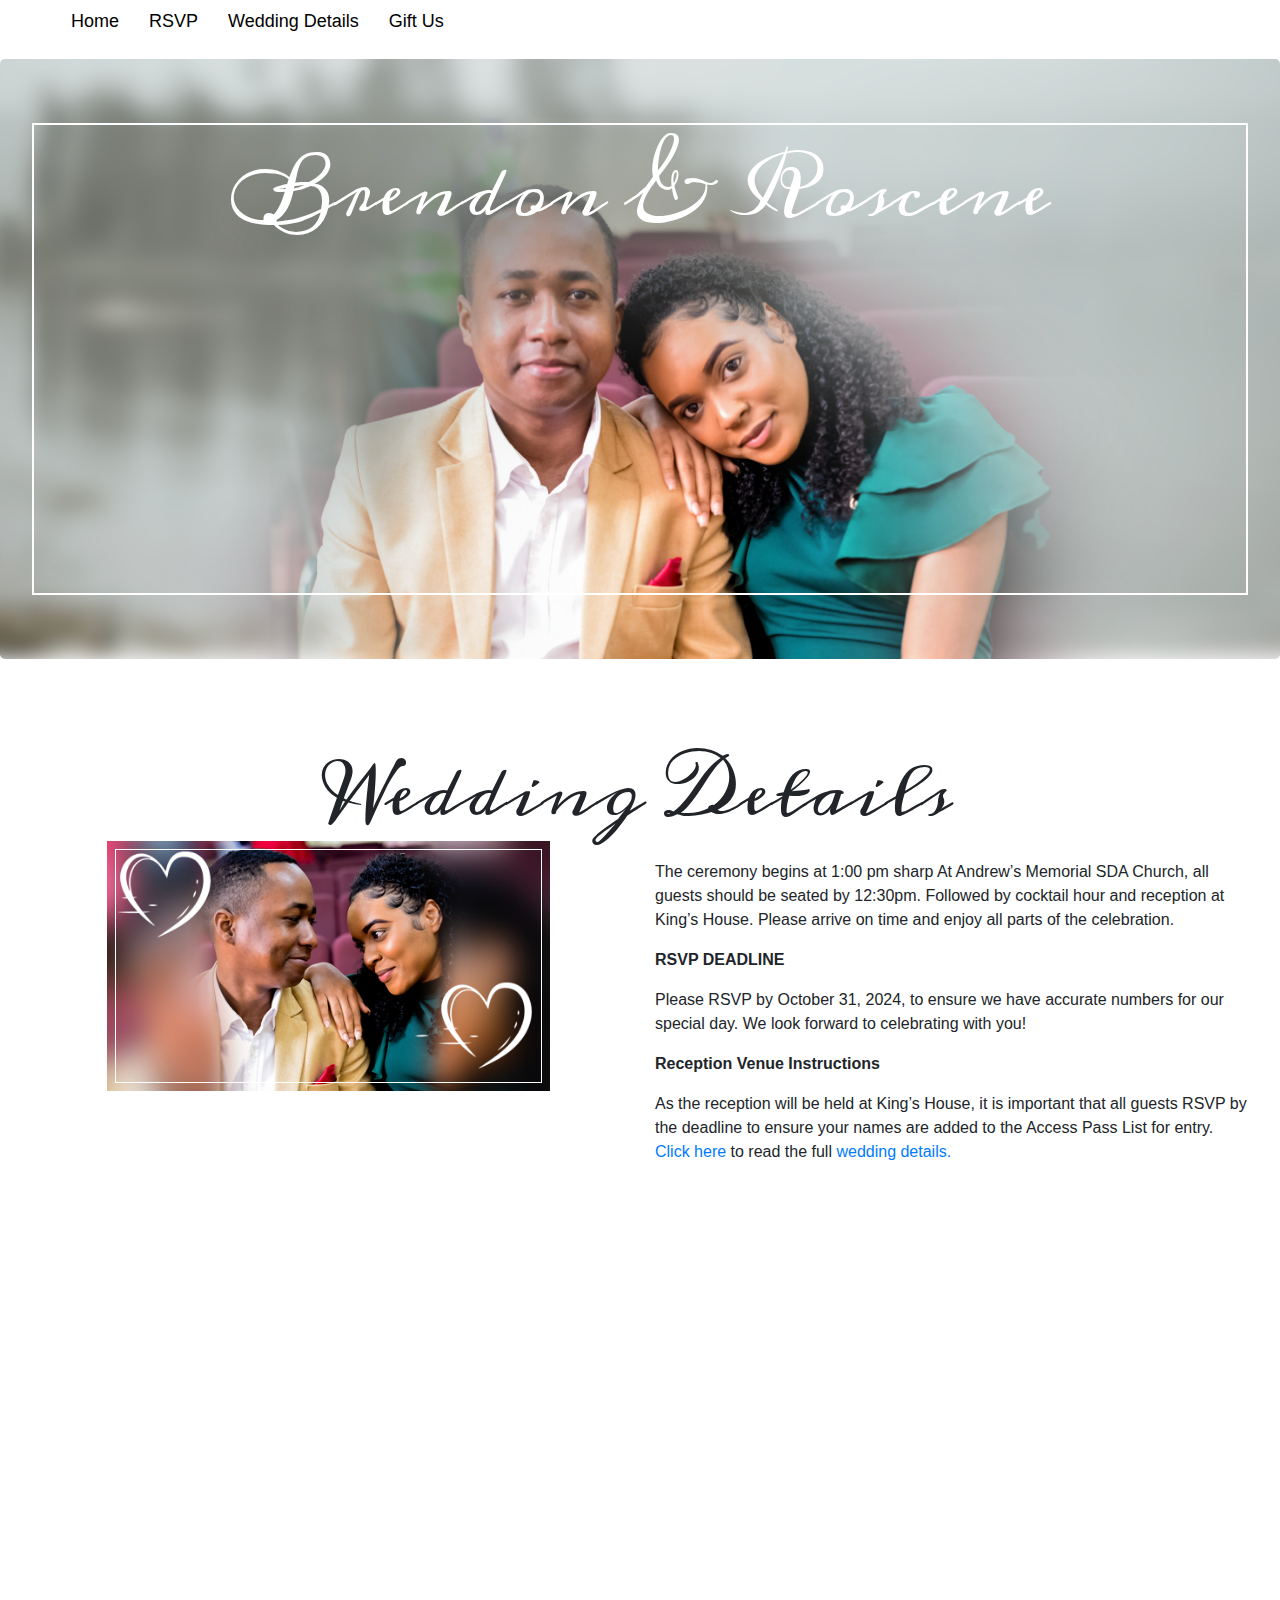
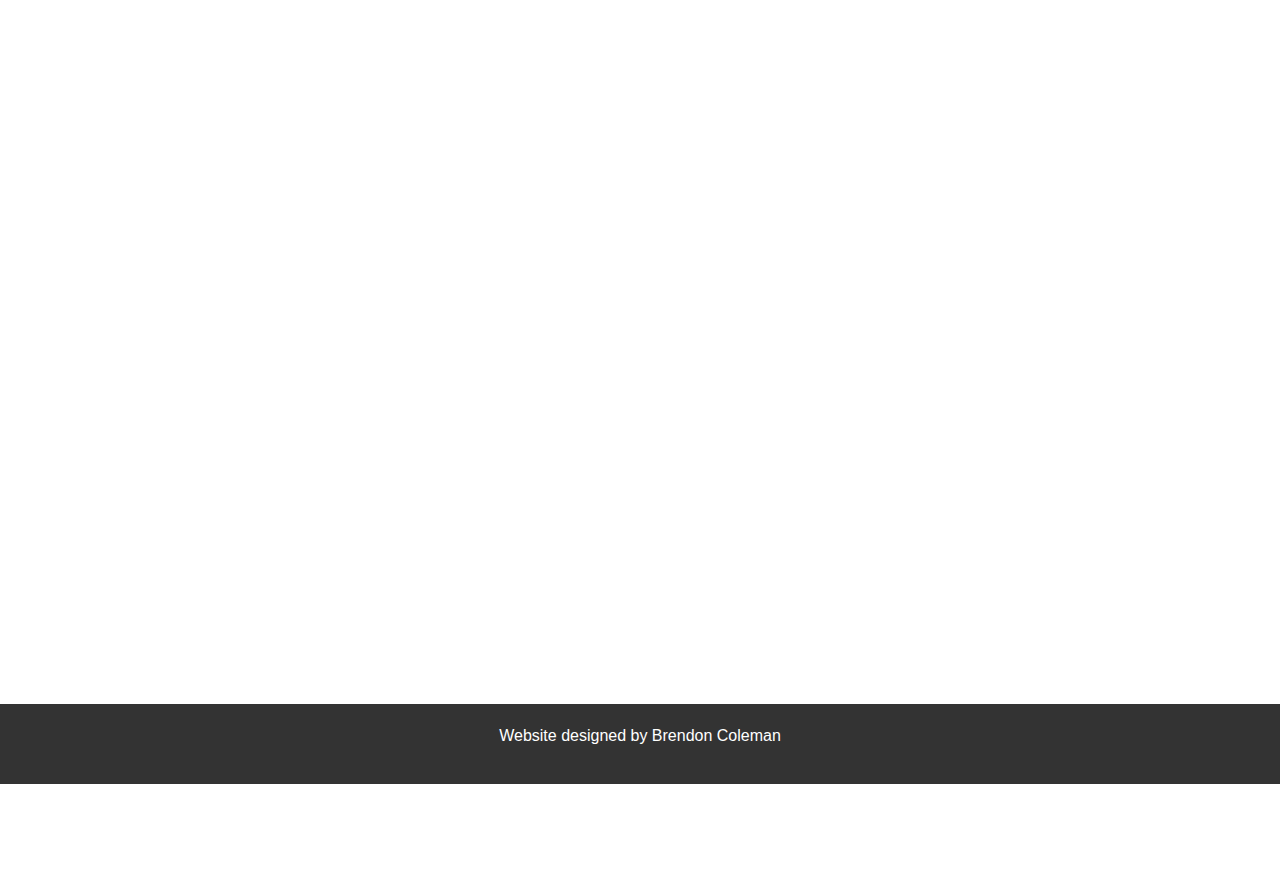
==== index.html @ ec96111e "Add files via upload" ====
<!DOCTYPE html>
<html lang="en">
<head>
    <meta charset="UTF-8">
    <meta name="viewport" content="width=device-width, initial-scale=1.0">
    <meta http-equiv="X-UA-Compatible" content="IE=edge">
    <title>Brendon & Roscene's Wedding</title>
    <link rel="stylesheet" href="css/home.css">
    <script src="https://ajax.googleapis.com/ajax/libs/jquery/3.5.1/jquery.min.js"></script>
    <link href="https://fonts.googleapis.com/css2?family=Great+Vibes&family=Montserrat:wght@400;700&display=swap" rel="stylesheet">
    <link rel="stylesheet" href="https://maxcdn.bootstrapcdn.com/bootstrap/4.0.0/css/bootstrap.min.css">
</head>
<body>
   <!-- Navigation Menu -->
   <nav class="navbar">
    <ul>
        <li><a href="index.html">Home</a></li>
        <li><a href="rsvp.html">RSVP</a></li>
        <li><a href="weddingdetails.html">Wedding Details</a></li>
        <li><a href="gift-us.html">Gift Us</a></li>
    </ul>
</nav>
    <div class="animation-element bounce-up">
        <div class="paral paralsec jumbotron bounce-up" id="about">
            <div class="desc">
                <span class="title">Brendon & Roscene</span>
            </div>
        </div>
    </div>
    
    <div class="animation-element bounce-up">
        <div class="jumbotron container-fluid" style="background-color: #fff;">
            <h1 class="title">Wedding Details</h1>
            <div class="row">
                <div class="col-md-6">
                    <img src="assets/Brendon and Roscecne.png" class="thumb">
                </div>
                <div class="col-md-6">
                    <p class="info"><p> The ceremony begins at 1:00 pm sharp At Andrew’s Memorial SDA Church,
                        all guests should be seated by 12:30pm. Followed by cocktail hour and
                        reception at King’s House. Please arrive on time and enjoy all parts 
                        of the celebration. </p>
                  
                      <p> <b> RSVP DEADLINE </b> </p>
                      <p> Please RSVP by October 31, 2024, to ensure we have accurate numbers
                         for our special day. We look forward to celebrating with you! </p>
                  
                       <p> <b>Reception Venue Instructions</b> </p>
                       <p> As the reception will be held at King’s House, it is important that
                           all guests RSVP by the deadline to ensure your names are added to the
                           Access Pass List for entry.<a href="weddingdetails.html"> Click here </a> to read the 
                           full <a href="weddingdetails.html"> wedding details. </a> </p>
                    </p>
                </div>
            </div>
        </div>
    </div>
    
    <div class="animation-element bounce-up">
        <div class="jumbotron container-fluid">
            <h1 class="title">Gift us</h1>
            <div class="row">
                <div class="col-md-6">
                    <p class="info"> <b>Your Presence is Our Greatest Gift </b> </p>

                        <p> We are beyond excited to celebrate our special day with you.
                            For those who have asked about contributing, we’ve made it 
                            easy for you to do so here. Please know that your love and 
                            support are all we could ever ask for, and any additional 
                            gesture is truly appreciated but entirely optional. </p>

                            <p><button class="button" onclick="location.href='gift-us.html';">Gift US</button></p>
                </div>
                <div class="col-md-6">
                    <img src="assets/Brendon and Roscecne 1.png" class="thumb">
                </div>
            </div>
        </div>
    </div>
    
    <div class="animation-element bounce-up">
        <div class="paral paralsec1 jumbotron">
            <div class="desc" style="background-color: rgba(1,1,1,.3);">
                <span class="title title2">Join us as we become one</span><hr/>
                <br><br><br>
                <span style="color: #fff;">March 30, 2025<br>1:00 p.m.</span>
                <p><button class="button" onclick="location.href='rsvp.html';">RSVP</button></p>
            </div>
        </div>
    </div> 
    <footer style="background-color: #333; color: white; text-align: center; padding: 20px; position: relative; width: 100%; bottom: 0;">
        <p>Website designed by Brendon Coleman</p>
    </footer>
<script src="js/home.js"></script>

</body>
</html>
---- css/home.css ----
@import url('https://fonts.googleapis.com/css?family=Muli:400,600,700');
            
            @import url('https://fonts.googleapis.com/css?family=Meddon');
            
            body {
                font-family: "Muli";
            }
            
            .title {
                font-family: "Meddon";
                font-size: 4em;
            }
            
            h1 {
                font-family: "Meddon";
                text-align: center;
                margin-bottom: 30px;
            }
            
            .paral {
                min-height: 300px;
                background-attachment: fixed;
                background-size: cover;
                background-position: 50% 50%;
            }
            
            hr {
                background-color: #fff;
            }
            
            .paralsec {
                background-image: url("/assets/Roscene-Brendon.png");
                height: 600px;
            }
            
            .desc {
                color: #fff;
                border: 2px solid #fff;
                padding: 20px;
                width: 100%;
                height: 100%;
                text-align: center;
            }
            
            .title2 {
                font-family: "Muli";
                font-size: 3em;
                text-transform: uppercase;
                letter-spacing: 2px;
            }
            
            .paralsec1 {
                background-image: url("/assets/Brendon-8.png");
            }
            
            .jumbotron {
                margin-bottom: 0;
                border-radius: 0;
            }
            
            .thumb {
                width: 75%;
                height: auto;
                border: 1px solid transparent;
                outline: 1px solid #fff;
                outline-offset: -10px;
                display: block;
                margin: auto;
            }
            
            .info {
                margin-top: 20px;
            }
            
            button {
                margin-top: 50px;
                background-color: #000;
                color: #fff;
                letter-spacing: 3px;
                border: none;
                padding: 10px;
                transition: all .3s ease-in;
                width: 150px;
                height: 75px;
                font-size: 30px;
                border: 1px solid #fff;
                cursor: pointer;
            }
            
            button:hover {
                background: #fff;
                color: #000;
                border: 1px solid #000;
            }
            
            .bounce-up .jumbotron {
              opacity: 0;
              -moz-transition: all 700ms ease-out;
              -webkit-transition: all 700ms ease-out;
              -o-transition: all 700ms ease-out;
              transition: all 700ms ease-out;
              -moz-transform: translate3d(0px, 200px, 0px);
              -webkit-transform: translate3d(0px, 200px, 0px);
              -o-transform: translate(0px, 200px);
              -ms-transform: translate(0px, 200px);
              transform: translate3d(0px, 200, 0px);
              -webkit-backface-visibility: hidden;
              -moz-backface-visibility: hidden;
              backface-visibility: hidden;
            }

            .bounce-up.in-view .jumbotron {
              opacity: 1;
              -moz-transform: translate3d(0px, 0px, 0px);
              -webkit-transform: translate3d(0px, 0px, 0px);
              -o-transform: translate(0px, 0px);
              -ms-transform: translate(0px, 0px);
              transform: translate3d(0px, 0px, 0px);
            }

            /* Navigation Menu */
.navbar {
    position: fixed;
    top: 0;
    width: 100%;
    background-color: rgba(255, 255, 255, 255);
    padding: 10px;
    z-index: 1000;
}

.navbar ul {
    list-style: none;
    display: flex;
    justify-content: center;
}

.navbar ul li {
    margin: 0 15px;
}

.navbar ul li a {
    text-decoration: none;
    color: rgb(0, 0, 0);
    font-weight: 100;
    font-size: 18px;
}
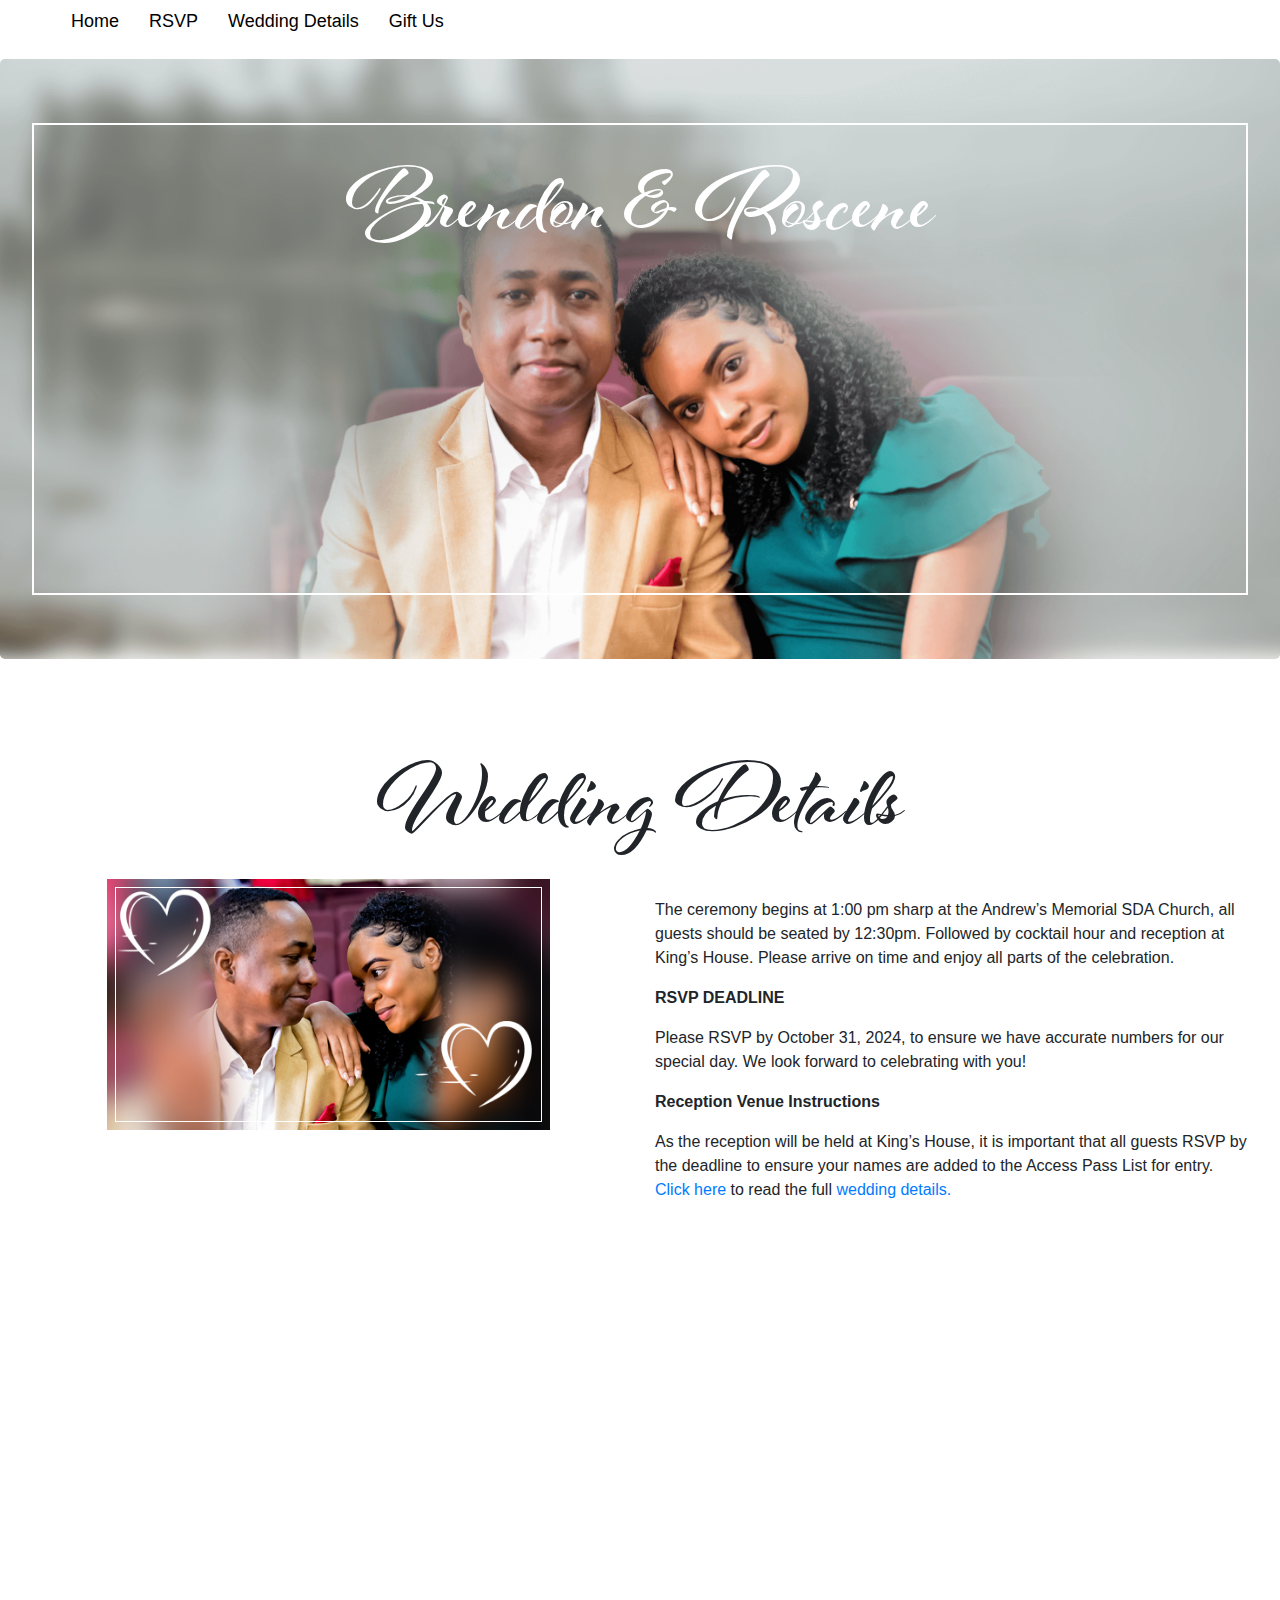
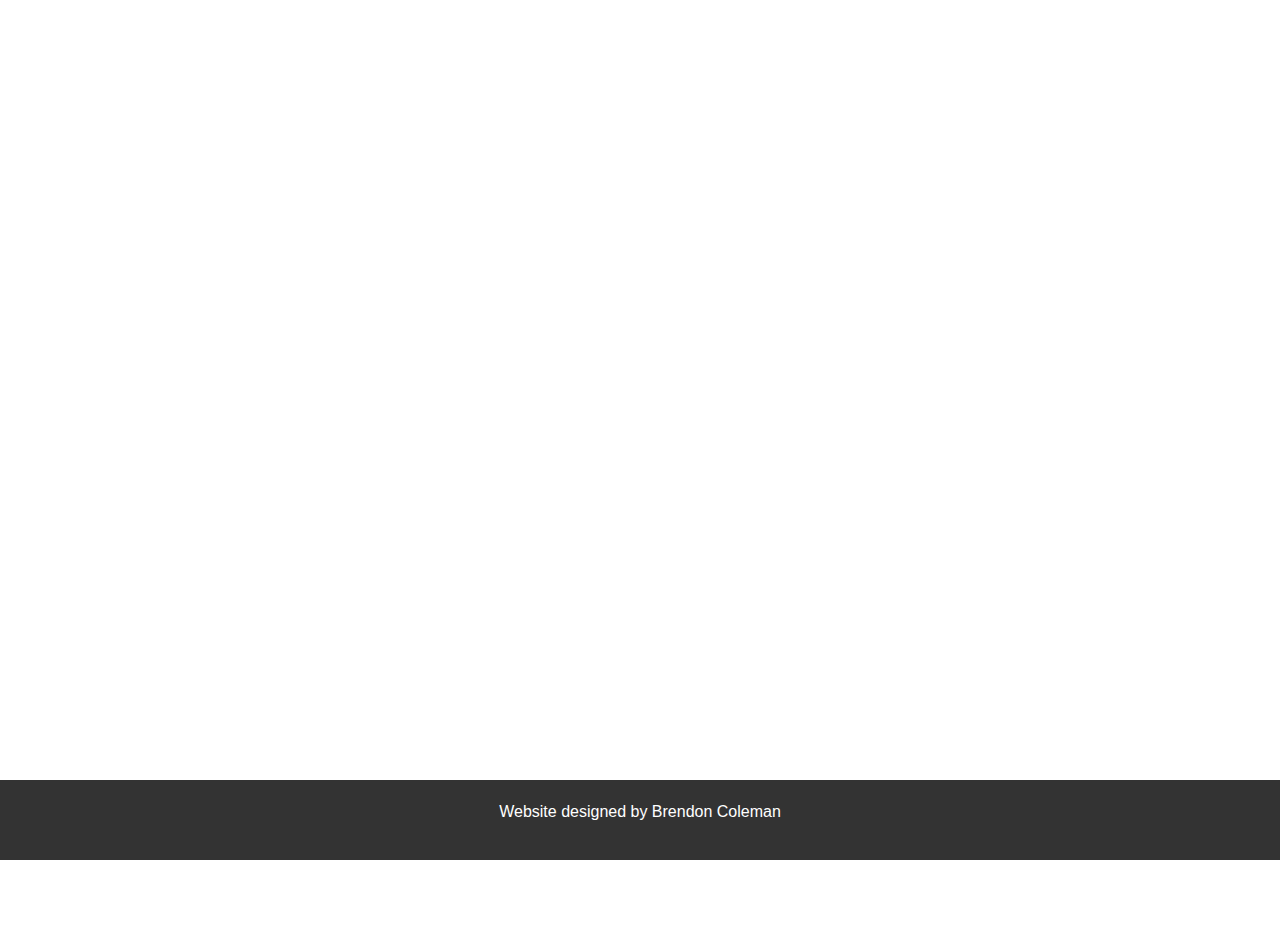
==== commit b4f610e8: "Add files via upload" ====
--- a/index.html
+++ b/index.html
@@ -36,7 +36,7 @@
                     <img src="assets/Brendon and Roscecne.png" class="thumb">
                 </div>
                 <div class="col-md-6">
-                    <p class="info"><p> The ceremony begins at 1:00 pm sharp At Andrew’s Memorial SDA Church,
+                    <p class="info"><p> The ceremony begins at 1:00 pm sharp at the Andrew’s Memorial SDA Church,
                         all guests should be seated by 12:30pm. Followed by cocktail hour and
                         reception at King’s House. Please arrive on time and enjoy all parts 
                         of the celebration. </p>
--- a/css/home.css
+++ b/css/home.css
@@ -1,16 +1,36 @@
 @import url('https://fonts.googleapis.com/css?family=Muli:400,600,700');
             
             @import url('https://fonts.googleapis.com/css?family=Meddon');
+            @font-face {
+                font-family: 'AlFresco';
+                src: url('/fonts/AlFresco-Bold.woff') format('woff'); /* Update the path to where your font is stored */
+                font-weight: normal;
+                font-style: normal;
+            }
             
             body {
                 font-family: "Muli";
             }
             
             .title {
-                font-family: "Meddon";
-                font-size: 4em;
+                font-family:'AlFresco', 'Great Vibes', cursive;
+                font-size: 6em;
             }
-            
+            /* Media query for smaller screens */
+@media (max-width: 768px) {
+    .title {
+        font-size: 4em;  /* Reduce font size for mobile */
+        line-height: 1.1; /* Adjust line-height to reduce space between lines */
+    }
+}
+
+@media (max-width: 576px) {
+    .title {
+        font-size: 3em;  /* Further reduce font size for very small screens */
+        line-height: 1.05; /* Tighten the line spacing */
+    }
+}
+
             h1 {
                 font-family: "Meddon";
                 text-align: center;
@@ -43,7 +63,9 @@
             }
             
             .title2 {
-                font-family: "Muli";
+                font-family: 'Rusilla';
+                src: url('/fonts/RusillaSerif-2OZpl.otf') format('woff');
+                font-family: "Rusilla";
                 font-size: 3em;
                 text-transform: uppercase;
                 letter-spacing: 2px;
